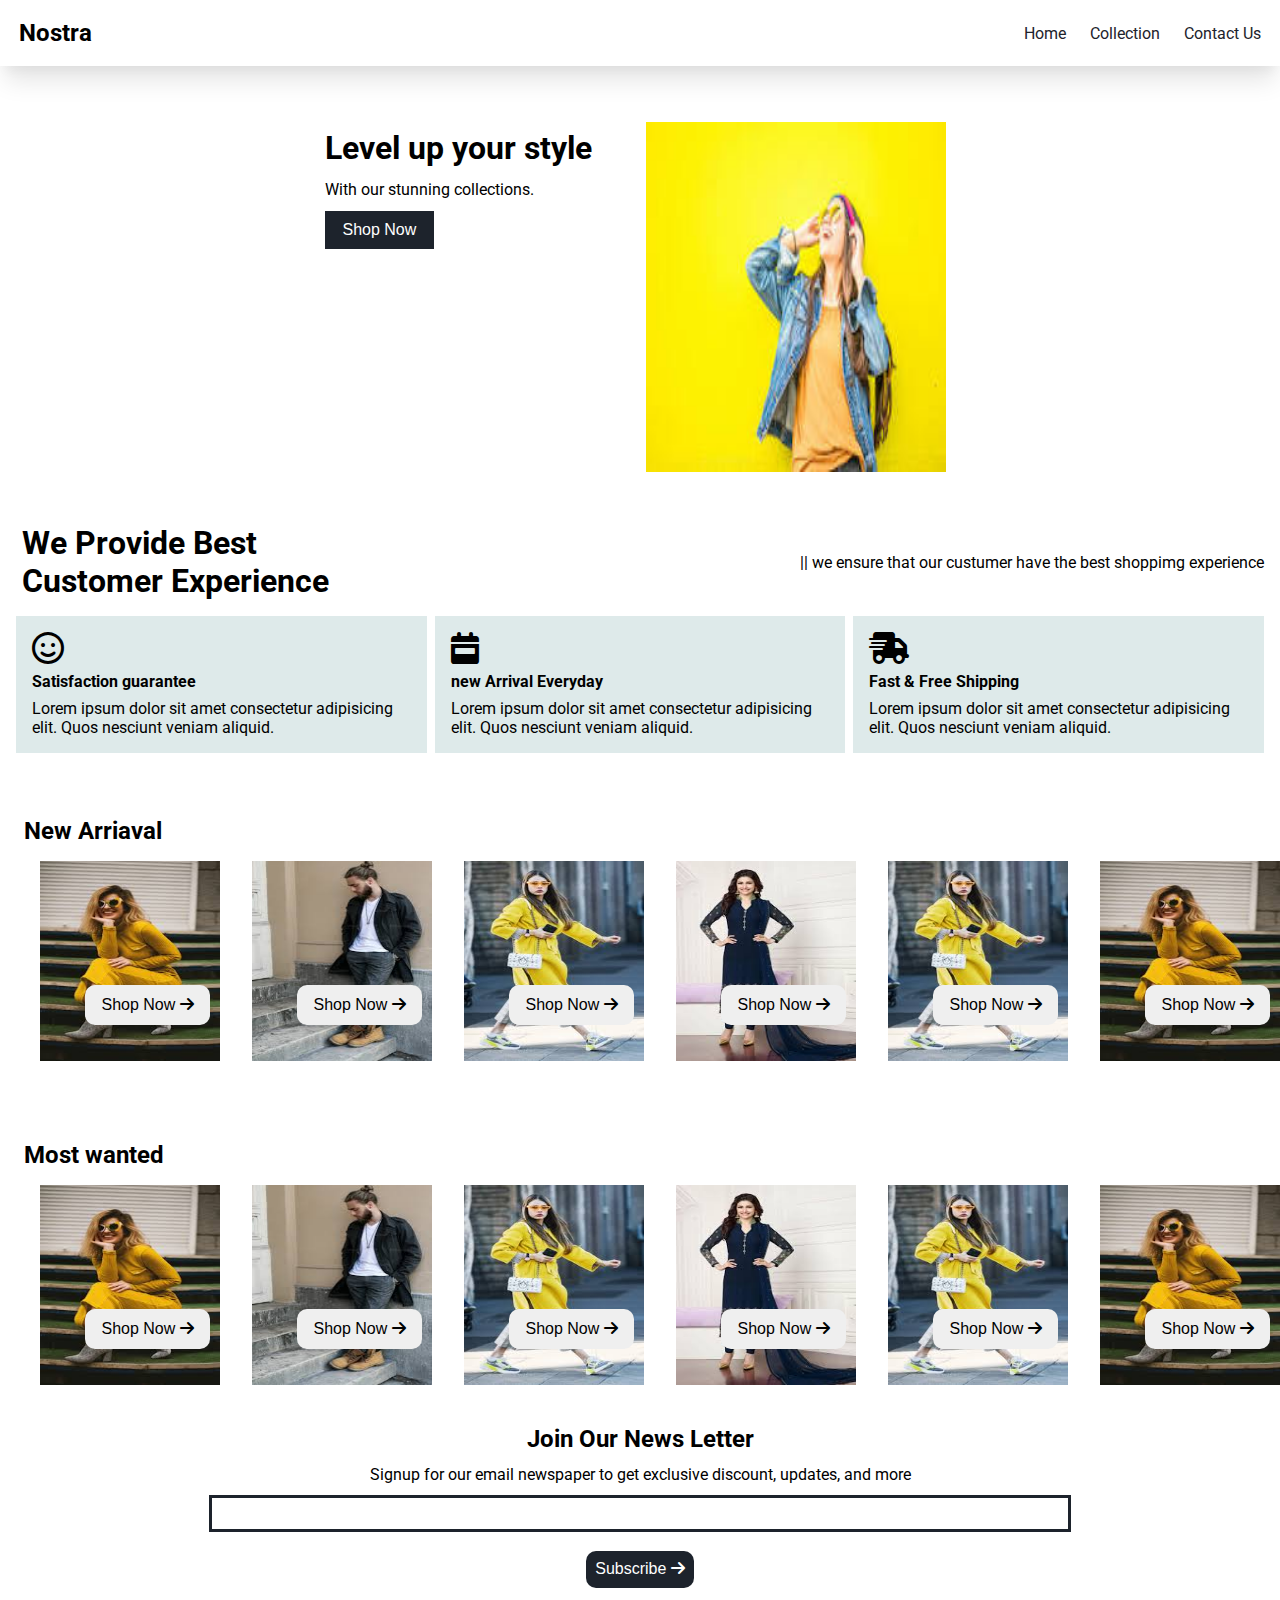
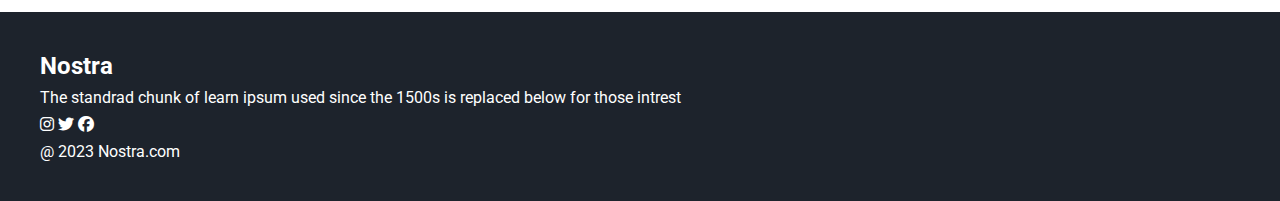
==== index.html @ b32df774 "updated file" ====
<!DOCTYPE html>
<html lang="en">
<head>
    <meta charset="UTF-8">
    <meta name="viewport" content="width=device-width, initial-scale=1.0">
    <title>Document</title>

    <!-- link css -->

    <link rel="stylesheet" href="css/style.css">

    <!-- link js -->

    <script type="module" src="main.js"></script>

    <!-- google fonts -->

    <link rel="preconnect" href="https://fonts.googleapis.com">
    <link rel="preconnect" href="https://fonts.gstatic.com" crossorigin>
    <link href="https://fonts.googleapis.com/css2?family=Poppins&family=Roboto:wght@400;900&display=swap"   rel="stylesheet">

    <!-- font icons  -->

    <link rel="stylesheet" href="https://cdnjs.cloudflare.com/ajax/libs/font-awesome/6.7.2/css/all.min.css" integrity="sha512-Evv84Mr4kqVGRNSgIGL/F/aIDqQb7xQ2vcrdIwxfjThSH8CSR7PBEakCr51Ck+w+/U6swU2Im1vVX0SVk9ABhg==" crossorigin="anonymous" referrerpolicy="no-referrer" />
</head>
<body>
    <!-- nav bar -->
    <header>
        <nav>
            <div class="nav-bar">
                <div>
                    <h2>Nostra</h2>
                </div>
               <div>
                    <ul>
                        <div class="nav-bar-links">
                            <li><a href="index.html">Home</a></li>
                            <li><a href="collection.html">Collection</a></li>
                            <li><a href="contact.html">Contact Us</a></li>
                        </div>
                        
                    </ul>
                </div>
            
    
            <!-- side nav bar -->
                <div class="navbar-toggle-menu">
                    <div id="toggle-bar">
                        <i class="fa-solid fa-bars"></i>
                    </div>
                    
                    <div class="side-bar" id="side-bar">
                        <div id="close-btn">
                            <i class="fa-solid fa-xmark"></i>
                        </div>
                        <div class="sidebar-menu">
                            <li><a href="index.html">Home</a></li>
                            <li><a href="collection.html">Collection</a></li>
                            <li><a href="contact.html">Contact Us</a></li>
                        </div>
                    </div>
                </div>
            </div>  
        </nav>
    </header>
    <main>

       <!--  hero section -->
        <section>
            <div class="hero-container">
                <div class="hero-container-1">
                    <h1>Level up your style</h1>
                    <p>With our stunning collections.</p>
                    <button>Shop Now</button>
                </div>
                <div class="hero-container-2">
                    <img src="image/download-1.jpeg" width="300" height="350" alt="img not found">
                </div>
            </div>
        </section>

        <!-- service section -->
        <section>
            <div class="service-container">
                <div class="service-container-1">
                    <div>
                        <h1>We Provide Best</h1>
                        <h1>Customer Experience</h1>
                    </div>
                    <div>
                        <p>|| we ensure that our custumer have the best shoppimg experience</p>
                    </div>
                    
                </div>
                <div class="service-container-2">
                    <div class="service-box">
                        <i class="fa-regular fa-face-smile"></i>
                        <h4>Satisfaction guarantee</h4>
                        <p> Lorem ipsum dolor sit amet consectetur adipisicing elit. Quos nesciunt veniam aliquid.</p>
                    </div>
                    <div class="service-box" >
                        <i class="fa-solid fa-calendar-week"></i>
                        <h4>new Arrival Everyday</h4>
                        <p>Lorem ipsum dolor sit amet consectetur adipisicing elit. Quos nesciunt veniam aliquid.</p>
                    </div>
                    <div class="service-box">
                        <i class="fa-solid fa-truck-fast"></i>
                        <h4>Fast & Free Shipping</h4>
                        <p>Lorem ipsum dolor sit amet consectetur adipisicing elit. Quos nesciunt veniam aliquid.</p>
                    </div>
                </div>
            </div>
        </section>

         <!-- New Arrival section -->
        <section>
            <div class="new-arriaval-container">
                <div>
                    <h2>New Arriaval</h2>
                </div>
                <div class="product-container">
                    <div class="products">
                        <img src="image/product-1.png" width="180" height="200" alt="not found">
                        <button>Shop Now <i class="fa-solid fa-arrow-right"></i></button>
                    </div>
                    <div class="products">
                        <img src="image/product-2.png" width="180" height="200" alt="not found">
                        <button>Shop Now <i class="fa-solid fa-arrow-right"></i></button>
                    </div>
                    <div class="products">
                        <img src="image/product-3.png" width="180" height="200" alt="not found">
                        <button>Shop Now <i class="fa-solid fa-arrow-right"></i></button>
                    </div>
                    <div class="products">
                        <img src="image/product-4.png" width="180" height="200" alt="not found">
                        <button>Shop Now <i class="fa-solid fa-arrow-right"></i></button>
                    </div>
                    <div class="products">
                        <img src="image/product-3.png" width="180" height="200" alt="not found">
                        <button>Shop Now <i class="fa-solid fa-arrow-right"></i></button>
                    </div>
                    <div class="products">
                        <img src="image/product-1.png" width="180" height="200" alt="not found">
                        <button>Shop Now <i class="fa-solid fa-arrow-right"></i></button>
                    </div>
                </div>
            </div>
        </section>

         <!--  Most wanted -->
         <section>
            <div class="most-wanted-container">
                <div>
                    <h2>Most wanted</h2>
                </div>
                <div class="product-container">
                    <div class="products">
                        <img src="image/product-1.png" width="180" height="200" alt="not found">
                        <button>Shop Now <i class="fa-solid fa-arrow-right"></i></button>
                    </div>
                    <div class="products">
                        <img src="image/product-2.png" width="180" height="200" alt="not found">
                        <button>Shop Now <i class="fa-solid fa-arrow-right"></i></button>
                    </div>
                    <div class="products">
                        <img src="image/product-3.png" width="180" height="200" alt="not found">
                        <button>Shop Now <i class="fa-solid fa-arrow-right"></i></button>
                    </div>
                    <div class="products">
                        <img src="image/product-4.png" width="180" height="200" alt="not found">
                        <button>Shop Now <i class="fa-solid fa-arrow-right"></i></button>
                    </div>
                    <div class="products">
                        <img src="image/product-3.png" width="180" height="200" alt="not found">
                        <button>Shop Now <i class="fa-solid fa-arrow-right"></i></button>
                    </div>
                    <div class="products">
                        <img src="image/product-1.png" width="180" height="200" alt="not found">
                        <button>Shop Now <i class="fa-solid fa-arrow-right"></i></button>
                    </div>
                </div>
            </div>
        </section>

        <!-- subscription section -->
         <section>
            <div class="subscription-container">
                <h2>Join Our News Letter</h2>
                <p>Signup for our email newspaper to get exclusive discount, updates, and more</p>
                <input type="email" name="email" id="email" class="input">
                <button>Subscribe <i class="fa-solid fa-arrow-right"></i></button>
            </div>
         </section>
    </main>

    <!-- footer section -->

    <footer>
        <section>
            <div class="footer-container">
                <h2>Nostra</h2>
                <p>The standrad chunk of learn ipsum used since the 1500s is replaced below for those intrest</p>
                <div class="logo">
                    <i class="fa-brands fa-instagram"></i>
                    <i class="fa-brands fa-twitter"></i>
                    <i class="fa-brands fa-facebook"></i>
                </div>
                <p>@ 2023 Nostra.com</p>
            </div>
        </section>
    </footer>
   

</body>
</html>
---- css/style.css ----
/* || Reset || */

*{
    margin: 0;
    padding: 0;
    box-sizing: border-box;
}

button{
    font-size: inherit;
}

body {
    font-family: "Roboto", serif;
    font-optical-sizing: auto;
    font-weight: 400;
    font-style: normal;
    
    
} 

/* || nav bar styles || */

.nav-bar {
    display: flex;
    justify-content: space-between;
    align-items: center;
    padding: 1.2rem;
    box-shadow: rgba(0, 0, 0, 0.1) 0px 20px 25px -5px, rgba(0, 0, 0, 0.04) 0px 10px 10px -5px; 
}

.nav-bar-links {
    display: flex;
    flex-direction: row;
    gap: 1.5rem; 
    
}

.nav-bar-links li,.nav-bar-links a {
    text-decoration: none;
    list-style: none;
    color: #1d232c;
    
}

.nav-bar-links a:hover {
    text-decoration: underline;
    color: #1d232c;
}

.navbar-toggle-menu {
    display: none;
}

/* || hero section style || */

.hero-container {
    display: flex;
    justify-content: center;
}

.hero-container div {
    margin: 3.5rem 2rem 2rem 1rem;
}

.hero-container-1 h1,.hero-container-1 p {
   padding: 0.4rem;
}

.hero-container-1 h1 {
   font-size: 2rem;
}

.hero-container-1 button {
    margin: 0.4rem;
    padding: 10px 18px 10px 18px;
    border: none;
    background-color: #1d232c;
    color: white;
}

/* || service section styles || */

.service-container-1 {
    display: flex;
    flex-direction: row;
    align-items: center;
    justify-content: space-between;
    margin: 1rem 1rem 1rem 1.4rem;
    
}

.service-container-2{
    display: flex;
    flex-direction: row;
    justify-content: space-around;
    align-items: center;
    gap: 0.5rem;
    margin: 1rem;
     
}

.service-box {
    display: flex;
    flex-direction: column;
    gap: 0.5rem;
}

.service-container-2 i{
    font-size: 2rem;
}

.service-container-2 div{
    background-color: rgb(222, 234, 234);
    padding: 1rem;
 
}

/* || New arriaval and most wanted section style || */

.new-arriaval-container {
    margin-top: 4rem;
    margin-left: 1.5rem;
    max-width: 100vw;
    overflow-x: scroll;
}

.product-container{
    display: flex;
    flex-direction: row;
    align-items: center;
    
}

.products {
    flex-basis: 25%;
    position: relative;
    display: flex;
    justify-content: center;
    padding: 1rem;
    margin-left: 0;
    
}

.products button {
    position: absolute;
    top: 60%;
    left: 29%;
    padding: 0.7rem 1rem 0.7rem 1rem;
    border: none;
    border-radius: 10px;
}

.most-wanted-container{
    margin-top: 4rem;
    margin-left: 1.5rem;
    overflow-x: scroll;
}

 /* || subscription section styles || */

.subscription-container {
    display: flex;
    flex-direction: column;
    align-items: center;
    padding: 1.5rem;
    gap: 0.7rem;
    text-align: center;
    
}

.subscription-container input {
    width: 70%;
    height: 2.3rem;
    border: 3px solid #1d232c;
    padding: 0.5rem;
}

.subscription-container button {
    border: none;
    color: white;
    background-color: #1d232c;
    padding: 0.6rem 0.6rem 0.6rem 0.6rem;
    border-radius: 10px;
    margin-top: 0.5rem;
}

/* || footer styles || */

.footer-container {
    background-color: #1d232c;
    color: white;
    padding: 2.5rem;
    display: flex;
    flex-direction: column;
    gap: 0.5rem;
}

/* || collection page styles || */

.search {
    max-width: 100vw;
    display: flex;
    justify-content: center;
    align-items: center;
}

.search input {
    width: 80%;
    height: 40px;
    margin: 2rem;
    border: 3px solid #1d232c;
    border-radius: 100px;
    padding: 1rem; 
}

.collection-container {
    display: flex;
    flex-direction: row;
    flex-wrap: wrap;
}

.collection {
    flex-basis: 20%;
    display: flex;
    flex-direction: column;
    align-items: center;
    padding: 1.5rem;
    gap: 0.5rem;
}

.collection img {
    border: 2px solid gray;
    border-radius: 10px;
}

/* || contact section styles || */

.contact-container {
    display: flex;
    flex-direction: column;
    align-items: center;
    margin-top: 1.5rem;
    margin-bottom: 1.5rem;
    
}

.form {
    display: flex;
    flex-direction: column;
    width: 80%;
    background-color: #1d232c;
    padding: 4rem;
    color: white;
    gap: 1rem;
    border-radius: 5px;

}

.form input {
    height: 5rem;
    outline: none;
    padding: 1rem;
    border-radius: 5px;
}

.form textarea {
    padding: 1rem ;
    height: 12rem;
    outline: none;
    border-radius: 5px;
}

.form button {
    width: 80px;
    padding: 0.5rem 0.2rem 0.5rem 0.2rem;
    color: white;
    background-color: blue;
    border: none;
}

@media screen and (max-width : 700px){


    /* || side nav bar style || */

    .nav-bar-links {
        display: none;
    } 

    .navbar-toggle-menu {
        width: 100vw;
        display: flex;
        flex-direction: row-reverse;
        justify-content: space-between; 
    } 
    
    .side-bar {
        width: 50%;
        background-color: #1d232c;
        position: fixed;
        top: 0;
        left: -50%;
        height: 100%;
        color: white;
        display: flex;
        flex-direction: row-reverse;
        justify-content: space-between;
        padding: 1rem;
        transition: all 1s;
           
    } 

    .sidebar-menu li {
        list-style: none;  
    }

    .sidebar-menu a {
        color: white;
        text-decoration: none
    }

    .sidebar-menu a:hover {
        text-decoration: underline;
    }

    .sidebar-menu {
        padding: 1rem;
        display: flex;
        flex-direction: column;
        gap: 2rem;

    }

   /* ||  Hero section style || */

    .hero-container-2 {
        display: none;
    }

    /* || Serivce section style || */
    
    .service-container-1{
        display: none;
    }

    .service-container-2{
        display: flex;
        flex-direction: column;
        margin-top: 4rem;
    }

    .service-container-2 i{
        font-size: 1rem;
    }

   /* ||  new arriaval and most wanted styles  ||*/

    .product-container{
        display: flex;
        flex-wrap: wrap;
    }

    .products{
        flex-basis: 50%;
       
    }

    /* || collection page styles || */

    .collection {
        flex-basis: 50%;
    }
   



    
}
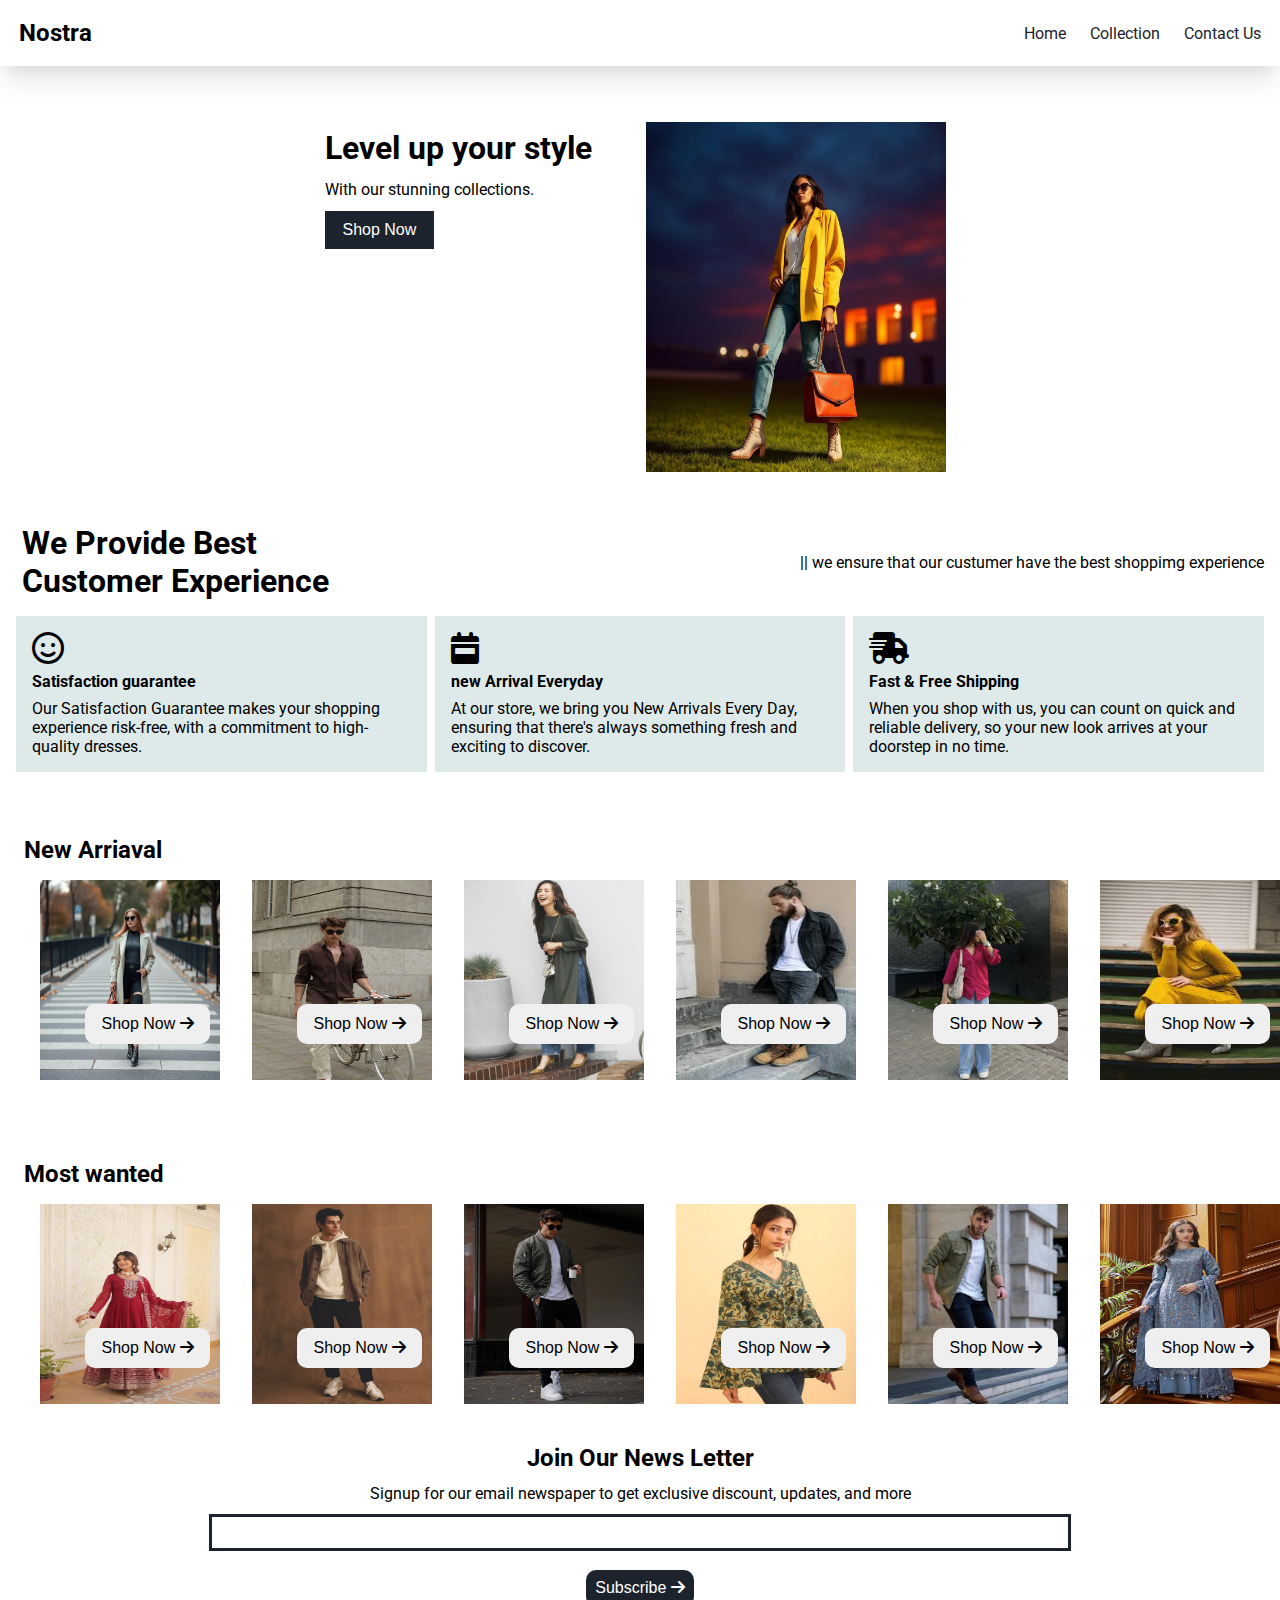
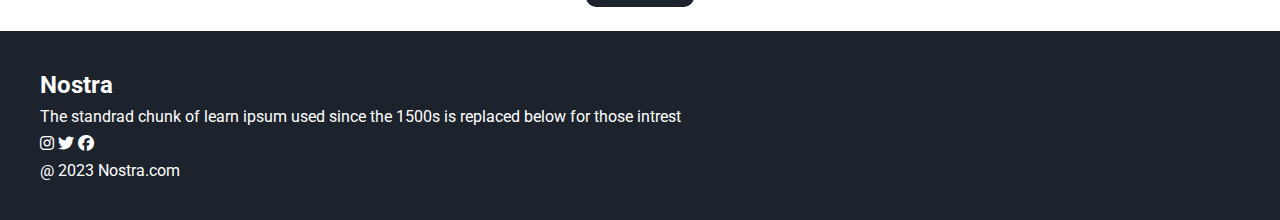
==== commit 8c3b1fcd: "updated files" ====
--- a/index.html
+++ b/index.html
@@ -3,7 +3,7 @@
 <head>
     <meta charset="UTF-8">
     <meta name="viewport" content="width=device-width, initial-scale=1.0">
-    <title>Document</title>
+    <title>Nostra</title>
 
     <!-- link css -->
 
@@ -74,7 +74,7 @@
                     <button>Shop Now</button>
                 </div>
                 <div class="hero-container-2">
-                    <img src="image/download-1.jpeg" width="300" height="350" alt="img not found">
+                    <img src="image/hero-img.png" width="300" height="350" alt="img not found">
                 </div>
             </div>
         </section>
@@ -96,17 +96,20 @@
                     <div class="service-box">
                         <i class="fa-regular fa-face-smile"></i>
                         <h4>Satisfaction guarantee</h4>
-                        <p> Lorem ipsum dolor sit amet consectetur adipisicing elit. Quos nesciunt veniam aliquid.</p>
+                        <!-- <p>Lorem ipsum dolor sit amet consectetur adipisicing elit. Quos nesciunt veniam aliquid.</p> -->
+                        <p>Our Satisfaction Guarantee makes your shopping experience risk-free, with a commitment to high-quality dresses.</p>
                     </div>
                     <div class="service-box" >
                         <i class="fa-solid fa-calendar-week"></i>
                         <h4>new Arrival Everyday</h4>
-                        <p>Lorem ipsum dolor sit amet consectetur adipisicing elit. Quos nesciunt veniam aliquid.</p>
+                        <p>At our store, we bring you New Arrivals Every Day, ensuring that there's always something fresh and exciting to discover.</p>
+<!--                         <p>Lorem ipsum dolor sit amet consectetur adipisicing elit. Quos nesciunt veniam aliquid.</p> -->
                     </div>
                     <div class="service-box">
                         <i class="fa-solid fa-truck-fast"></i>
                         <h4>Fast & Free Shipping</h4>
-                        <p>Lorem ipsum dolor sit amet consectetur adipisicing elit. Quos nesciunt veniam aliquid.</p>
+                        <p>When you shop with us, you can count on quick and reliable delivery, so your new look arrives at your doorstep in no time.</p>
+                        <!-- <p>Lorem ipsum dolor sit amet consectetur adipisicing elit. Quos nesciunt veniam aliquid.</p> -->
                     </div>
                 </div>
             </div>
@@ -115,32 +118,32 @@
          <!-- New Arrival section -->
         <section>
             <div class="new-arriaval-container">
-                <div>
+                <div class="tittle">
                     <h2>New Arriaval</h2>
                 </div>
                 <div class="product-container">
                     <div class="products">
-                        <img src="image/product-1.png" width="180" height="200" alt="not found">
-                        <button>Shop Now <i class="fa-solid fa-arrow-right"></i></button>
-                    </div>
-                    <div class="products">
-                        <img src="image/product-2.png" width="180" height="200" alt="not found">
-                        <button>Shop Now <i class="fa-solid fa-arrow-right"></i></button>
-                    </div>
-                    <div class="products">
-                        <img src="image/product-3.png" width="180" height="200" alt="not found">
-                        <button>Shop Now <i class="fa-solid fa-arrow-right"></i></button>
-                    </div>
-                    <div class="products">
-                        <img src="image/product-4.png" width="180" height="200" alt="not found">
-                        <button>Shop Now <i class="fa-solid fa-arrow-right"></i></button>
-                    </div>
-                    <div class="products">
-                        <img src="image/product-3.png" width="180" height="200" alt="not found">
-                        <button>Shop Now <i class="fa-solid fa-arrow-right"></i></button>
-                    </div>
-                    <div class="products">
-                        <img src="image/product-1.png" width="180" height="200" alt="not found">
+                        <img src="image/na-1.png" width="180" height="200" alt="not found">
+                        <button>Shop Now <i class="fa-solid fa-arrow-right"></i></button>
+                    </div>
+                    <div class="products">
+                        <img src="image/na-2.jpeg" width="180" height="200" alt="not found">
+                        <button>Shop Now <i class="fa-solid fa-arrow-right"></i></button>
+                    </div>
+                    <div class="products">
+                        <img src="image/na-3.png" width="180" height="200" alt="not found">
+                        <button>Shop Now <i class="fa-solid fa-arrow-right"></i></button>
+                    </div>
+                    <div class="products">
+                        <img src="image/na-6.png" width="180" height="200" alt="not found">
+                        <button>Shop Now <i class="fa-solid fa-arrow-right"></i></button>
+                    </div>
+                    <div class="products">
+                        <img src="image/na-4.png" width="180" height="200" alt="not found">
+                        <button>Shop Now <i class="fa-solid fa-arrow-right"></i></button>
+                    </div>
+                    <div class="products">
+                        <img src="image/na-5.png" width="180" height="200" alt="not found">
                         <button>Shop Now <i class="fa-solid fa-arrow-right"></i></button>
                     </div>
                 </div>
@@ -150,32 +153,32 @@
          <!--  Most wanted -->
          <section>
             <div class="most-wanted-container">
-                <div>
+                <div class="tittle">
                     <h2>Most wanted</h2>
                 </div>
                 <div class="product-container">
                     <div class="products">
-                        <img src="image/product-1.png" width="180" height="200" alt="not found">
-                        <button>Shop Now <i class="fa-solid fa-arrow-right"></i></button>
-                    </div>
-                    <div class="products">
-                        <img src="image/product-2.png" width="180" height="200" alt="not found">
-                        <button>Shop Now <i class="fa-solid fa-arrow-right"></i></button>
-                    </div>
-                    <div class="products">
-                        <img src="image/product-3.png" width="180" height="200" alt="not found">
-                        <button>Shop Now <i class="fa-solid fa-arrow-right"></i></button>
-                    </div>
-                    <div class="products">
-                        <img src="image/product-4.png" width="180" height="200" alt="not found">
-                        <button>Shop Now <i class="fa-solid fa-arrow-right"></i></button>
-                    </div>
-                    <div class="products">
-                        <img src="image/product-3.png" width="180" height="200" alt="not found">
-                        <button>Shop Now <i class="fa-solid fa-arrow-right"></i></button>
-                    </div>
-                    <div class="products">
-                        <img src="image/product-1.png" width="180" height="200" alt="not found">
+                        <img src="image/mw-1.png" width="180" height="200" alt="not found">
+                        <button>Shop Now <i class="fa-solid fa-arrow-right"></i></button>
+                    </div>
+                    <div class="products">
+                        <img src="image/mw-2.png" width="180" height="200" alt="not found">
+                        <button>Shop Now <i class="fa-solid fa-arrow-right"></i></button>
+                    </div>
+                    <div class="products">
+                        <img src="image/mw-3.png" width="180" height="200" alt="not found">
+                        <button>Shop Now <i class="fa-solid fa-arrow-right"></i></button>
+                    </div>
+                    <div class="products">
+                        <img src="image/mw-4.png" width="180" height="200" alt="not found">
+                        <button>Shop Now <i class="fa-solid fa-arrow-right"></i></button>
+                    </div>
+                    <div class="products">
+                        <img src="image/mw-5.png" width="180" height="200" alt="not found">
+                        <button>Shop Now <i class="fa-solid fa-arrow-right"></i></button>
+                    </div>
+                    <div class="products">
+                        <img src="image/mw-6.png" width="180" height="200" alt="not found">
                         <button>Shop Now <i class="fa-solid fa-arrow-right"></i></button>
                     </div>
                 </div>
--- a/css/style.css
+++ b/css/style.css
@@ -105,6 +105,7 @@
     display: flex;
     flex-direction: column;
     gap: 0.5rem;
+    flex-basis: 33%;
 }
 
 .service-container-2 i{
@@ -379,3 +380,145 @@
     
 } 
 
+@media screen and  (max-width:426px) {
+
+    /* || side nav bar style || */
+
+    .nav-bar-links {
+        display: none;
+    } 
+
+    .navbar-toggle-menu {
+        width: 100vw;
+        display: flex;
+        flex-direction: row-reverse;
+        justify-content: space-between; 
+    } 
+    
+    .side-bar {
+        width: 50%;
+        background-color: #1d232c;
+        position: fixed;
+        top: 0;
+        left: -50%;
+        height: 100%;
+        color: white;
+        display: flex;
+        flex-direction: row-reverse;
+        justify-content: space-between;
+        padding: 1rem;
+        transition: all 1s;
+           
+    } 
+
+    .sidebar-menu li {
+        list-style: none;  
+    }
+
+    .sidebar-menu a {
+        color: white;
+        text-decoration: none
+    }
+
+    .sidebar-menu a:hover {
+        text-decoration: underline;
+    }
+
+    .sidebar-menu {
+        padding: 1rem;
+        display: flex;
+        flex-direction: column;
+        gap: 2rem;
+
+    }
+
+   /* ||  Hero section style || */
+
+    .hero-container-2 {
+        display: none;
+    }
+
+    /* || Serivce section style || */
+    
+    .service-container-1{
+        display: none;
+    }
+
+    .service-container-2{
+        display: flex;
+        flex-direction: column;
+        margin-top: 4rem;
+    }
+
+    .service-container-2 i{
+        font-size: 1rem;
+    }
+
+   /* ||  new arriaval and most wanted styles  ||*/
+
+
+   .tittle{
+        padding-left: 1rem;
+        
+   }
+
+    .new-arriaval-container{
+        margin-left: auto;
+    }
+
+    .most-wanted-container{
+        margin-left: auto;
+    }
+
+
+    .product-container{
+        display: flex;
+        flex-wrap: wrap;
+    }
+
+    .products{
+        flex-basis: 40%;
+        width: 50%;
+       
+    }
+
+    .products button{
+        padding: 0.3rem 0.5rem 0.3rem 0.5rem;
+    }
+
+    /* || collection page styles || */
+
+   
+    .collection-container{
+        display: flex;
+        justify-content: space-around;
+
+    }
+
+
+    .collection img{
+        width: 100%;
+    }
+
+    .collection {
+        flex-basis: 50%;
+        padding: 0.5rem;
+        text-align: center;
+       
+    }
+    
+    /* || contact page styles ||*/
+
+    .form input{
+        height: 2.5rem;
+    }
+
+    .form textarea {
+        height: 6rem;
+    }
+
+    
+   
+    
+}
+
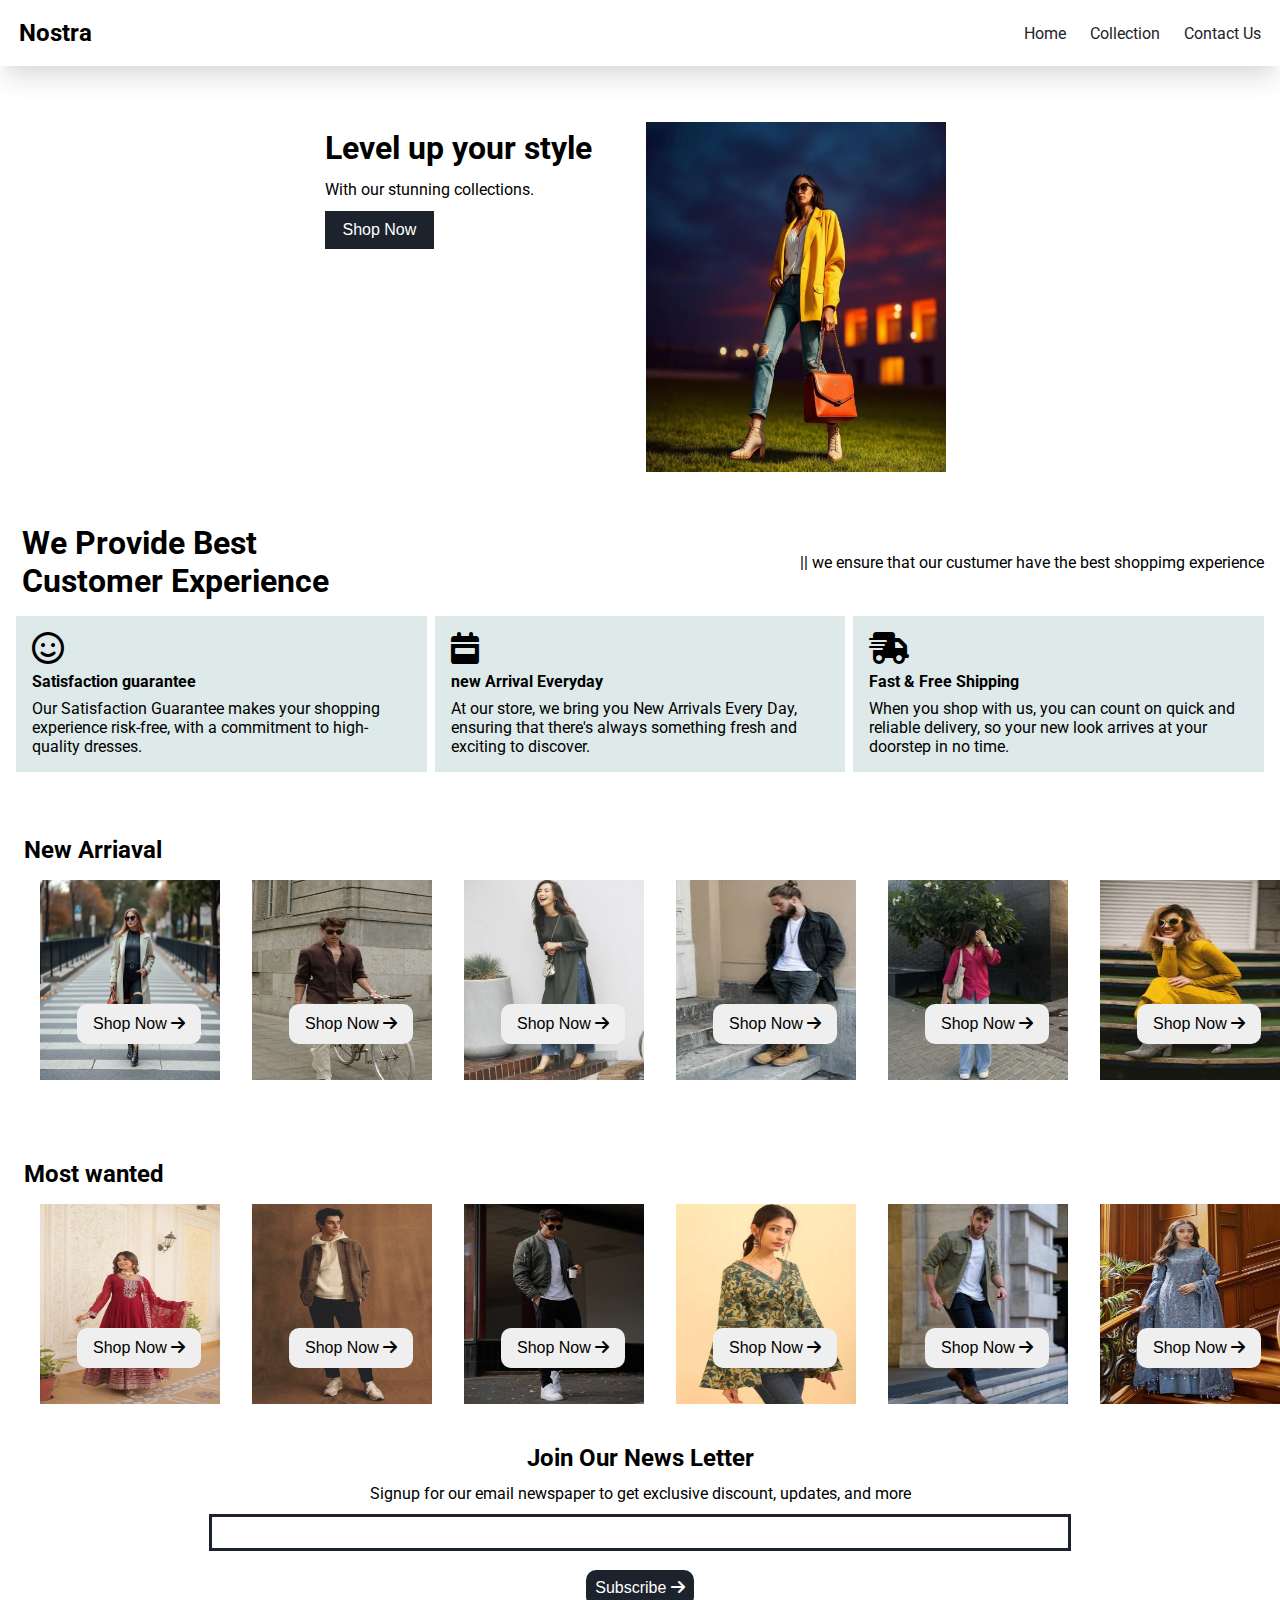
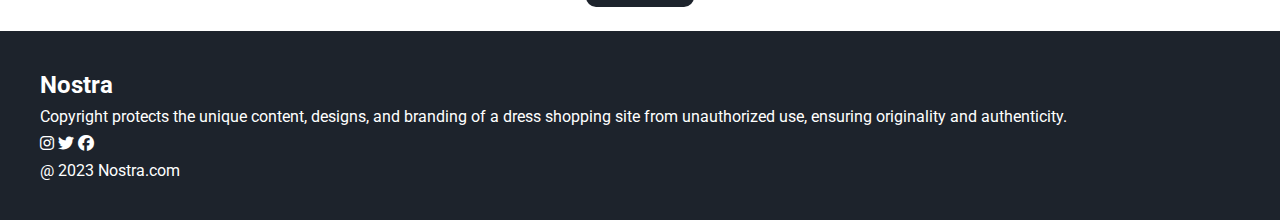
==== commit 7e434f58: "updated files" ====
--- a/index.html
+++ b/index.html
@@ -202,7 +202,7 @@
         <section>
             <div class="footer-container">
                 <h2>Nostra</h2>
-                <p>The standrad chunk of learn ipsum used since the 1500s is replaced below for those intrest</p>
+                <p>Copyright protects the unique content, designs, and branding of a dress shopping site from unauthorized use, ensuring originality and authenticity.</p>
                 <div class="logo">
                     <i class="fa-brands fa-instagram"></i>
                     <i class="fa-brands fa-twitter"></i>
--- a/css/style.css
+++ b/css/style.css
@@ -147,7 +147,7 @@
 .products button {
     position: absolute;
     top: 60%;
-    left: 29%;
+    left: 25%;
     padding: 0.7rem 1rem 0.7rem 1rem;
     border: none;
     border-radius: 10px;
@@ -220,6 +220,7 @@
     display: flex;
     flex-direction: row;
     flex-wrap: wrap;
+    justify-content: center;
 }
 
 .collection {
@@ -463,7 +464,9 @@
    }
 
     .new-arriaval-container{
-        margin-left: auto;
+        margin-left:auto;
+        width: 100%;
+        
     }
 
     .most-wanted-container{
@@ -480,6 +483,11 @@
         flex-basis: 40%;
         width: 50%;
        
+    }
+
+    .products img {
+        width: 155.6px;
+        
     }
 
     .products button{
